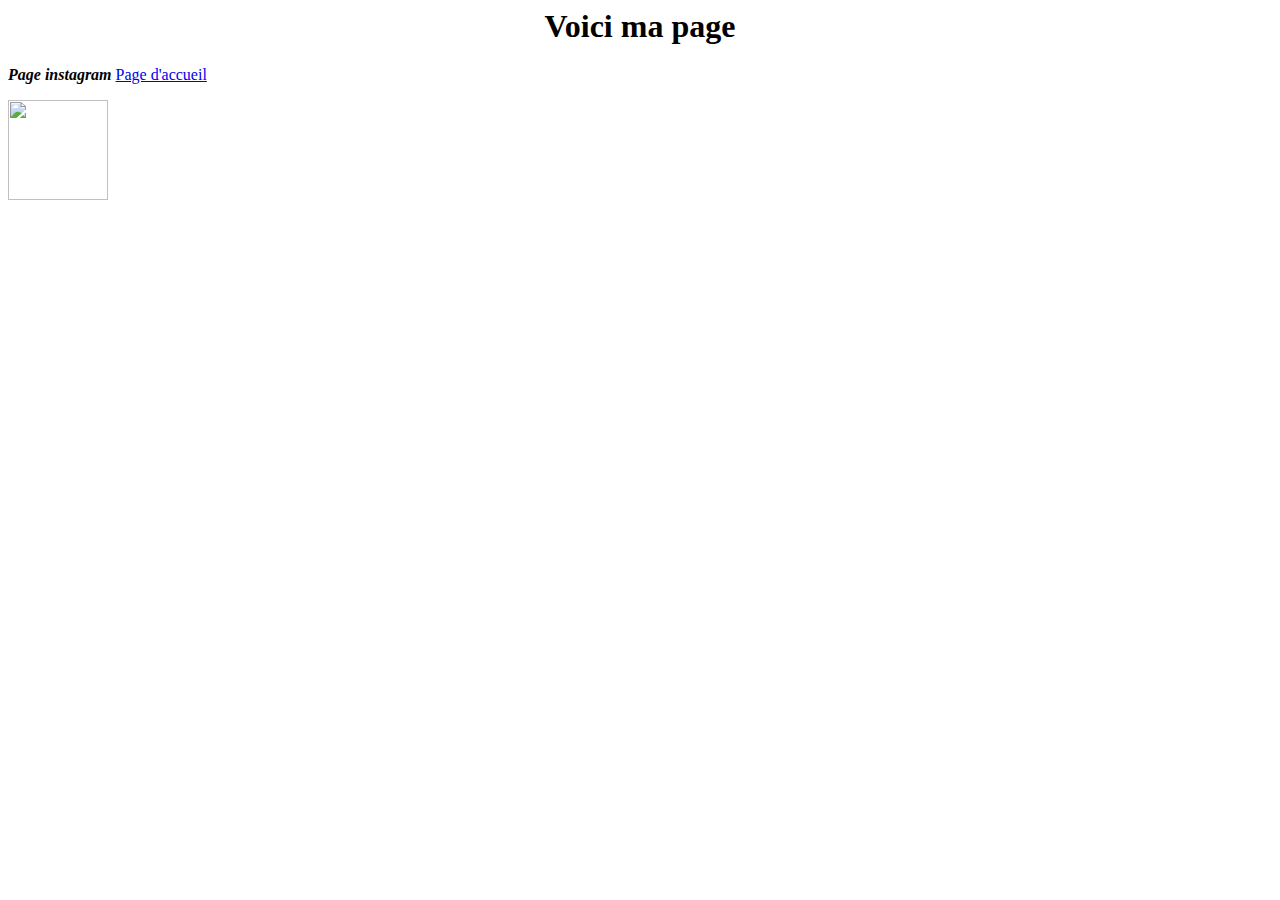
==== page.html @ 0bc68b1e "Add files via upload" ====
<html>
<head>
	<link href="fiche.css" rel="stylesheet">
	<meta charset="utf-8">
	<link rel="shorcut icon" href="icons8-star-50.png">
	
</head>
<body>
	<div id="header"><center><h1>Voici ma page</h1></div>
	<p><i><strong>Page instagram</strong></i>
	<a href=https://www.instagram.com/>Page d'accueil</a>
	</p>
	<img style="width:100px" src=https://img.filmsactu.net/datas/films/b/o/bob-l-eponge-2/xl/bob-l-eponge-2-affiche-4f4e3e344db7a.jpg >
	<div id="gif">
	<center><img alt class="work-img" src="tenor.gif">
</body>
</html>
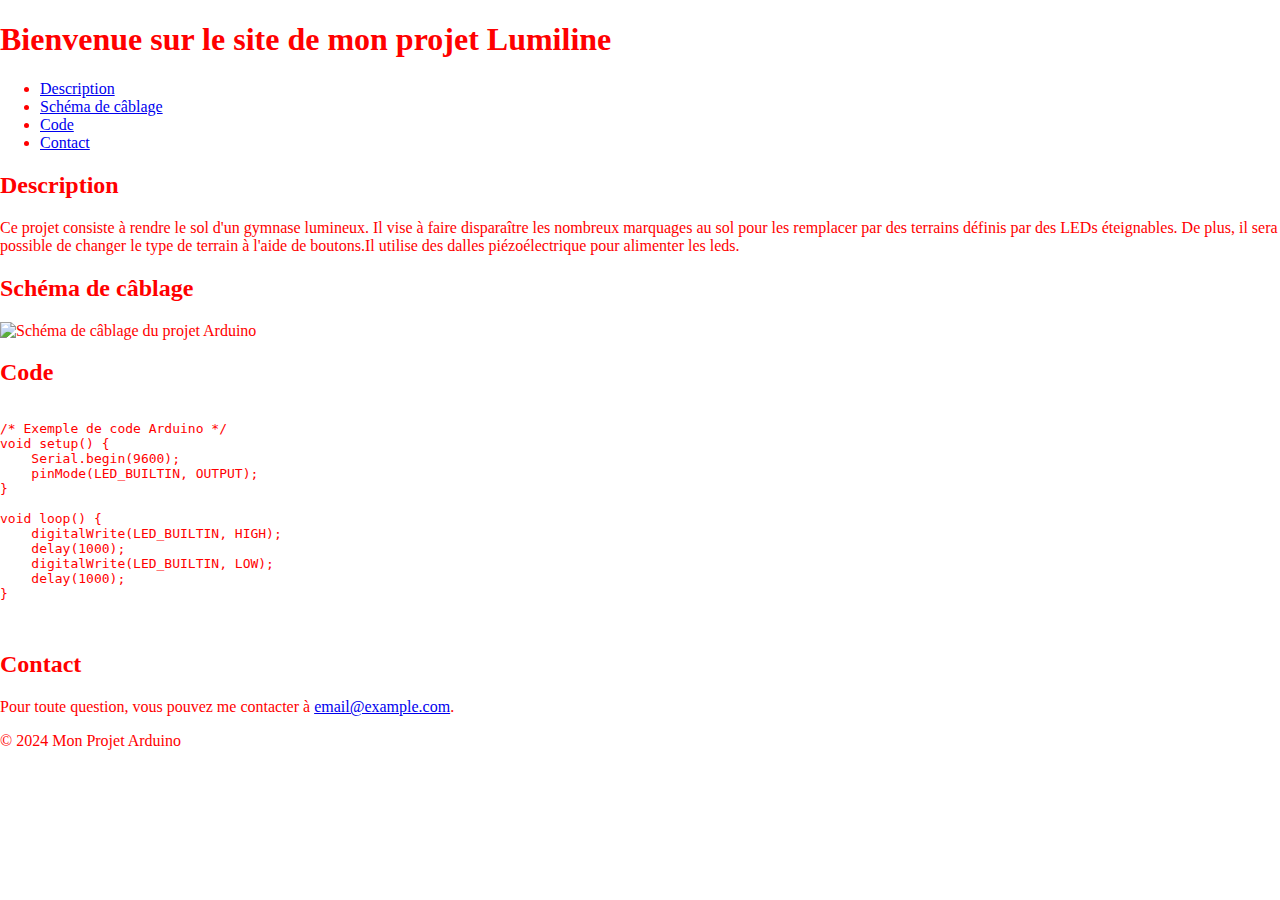
==== commit 75041197: "Add files via upload" ====
--- a/page.html
+++ b/page.html
@@ -1,17 +1,65 @@
-<html>
+<!DOCTYPE html>
+<html lang="fr">
+
 <head>
-	<link href="fiche.css" rel="stylesheet">
-	<meta charset="utf-8">
-	<link rel="shorcut icon" href="icons8-star-50.png">
-	
+	<meta charset="UTF-8">
+	<meta name="viewport" content="width=device-width, initial-scale=1.0">
+	<title>Mon Projet Lumiline</title>
+	<link rel="stylesheet" href="fiche.css">
 </head>
+
 <body>
-	<div id="header"><center><h1>Voici ma page</h1></div>
-	<p><i><strong>Page instagram</strong></i>
-	<a href=https://www.instagram.com/>Page d'accueil</a>
-	</p>
-	<img style="width:100px" src=https://img.filmsactu.net/datas/films/b/o/bob-l-eponge-2/xl/bob-l-eponge-2-affiche-4f4e3e344db7a.jpg >
-	<div id="gif">
-	<center><img alt class="work-img" src="tenor.gif">
+	<header>
+		<h1>Bienvenue sur le site de mon projet Lumiline</h1>
+	</header>
+	<nav>
+		<ul>
+			<li><a href="#description">Description</a></li>
+			<li><a href="#schema">Schéma de câblage</a></li>
+			<li><a href="#code">Code</a></li>
+			<li><a href="#contact">Contact</a></li>
+		</ul>
+	</nav>
+	<main>
+		<section id="description">
+			<h2>Description</h2>
+			<p>Ce projet consiste à rendre le sol d'un gymnase lumineux. Il vise à faire disparaître les nombreux
+				marquages au sol pour les remplacer par des terrains définis par des LEDs éteignables. De plus, il sera
+				possible de changer le type de terrain à l'aide de boutons.Il utilise des dalles piézoélectrique pour
+				alimenter les leds.</p>
+		</section>
+		<section id="schema">
+			<h2>Schéma de câblage</h2>
+			<img src="schema.png" alt="Schéma de câblage du projet Arduino">
+		</section>
+		<section id="code">
+			<h2>Code</h2>
+			<pre>
+<code>
+/* Exemple de code Arduino */
+void setup() {
+    Serial.begin(9600);
+    pinMode(LED_BUILTIN, OUTPUT);
+}
+
+void loop() {
+    digitalWrite(LED_BUILTIN, HIGH);
+    delay(1000);
+    digitalWrite(LED_BUILTIN, LOW);
+    delay(1000);
+}
+</code>
+            </pre>
+		</section>
+		<section id="contact">
+			<h2>Contact</h2>
+			<p>Pour toute question, vous pouvez me contacter à <a href="mailto:email@example.com">email@example.com</a>.
+			</p>
+		</section>
+	</main>
+	<footer>
+		<p>&copy; 2024 Mon Projet Arduino</p>
+	</footer>
 </body>
+
 </html>--- a/fiche.css
+++ b/fiche.css
@@ -0,0 +1,16 @@
+body{
+	color:red;
+	margin:0px;
+	background:white;
+	}
+#header{
+	height:150px;
+	background:#556B2F;
+	}
+.gif{
+	transition:transform 2s ease-in-out;
+	}
+.gif:hover{
+	transform:scale(10.2);
+	center:50%;
+}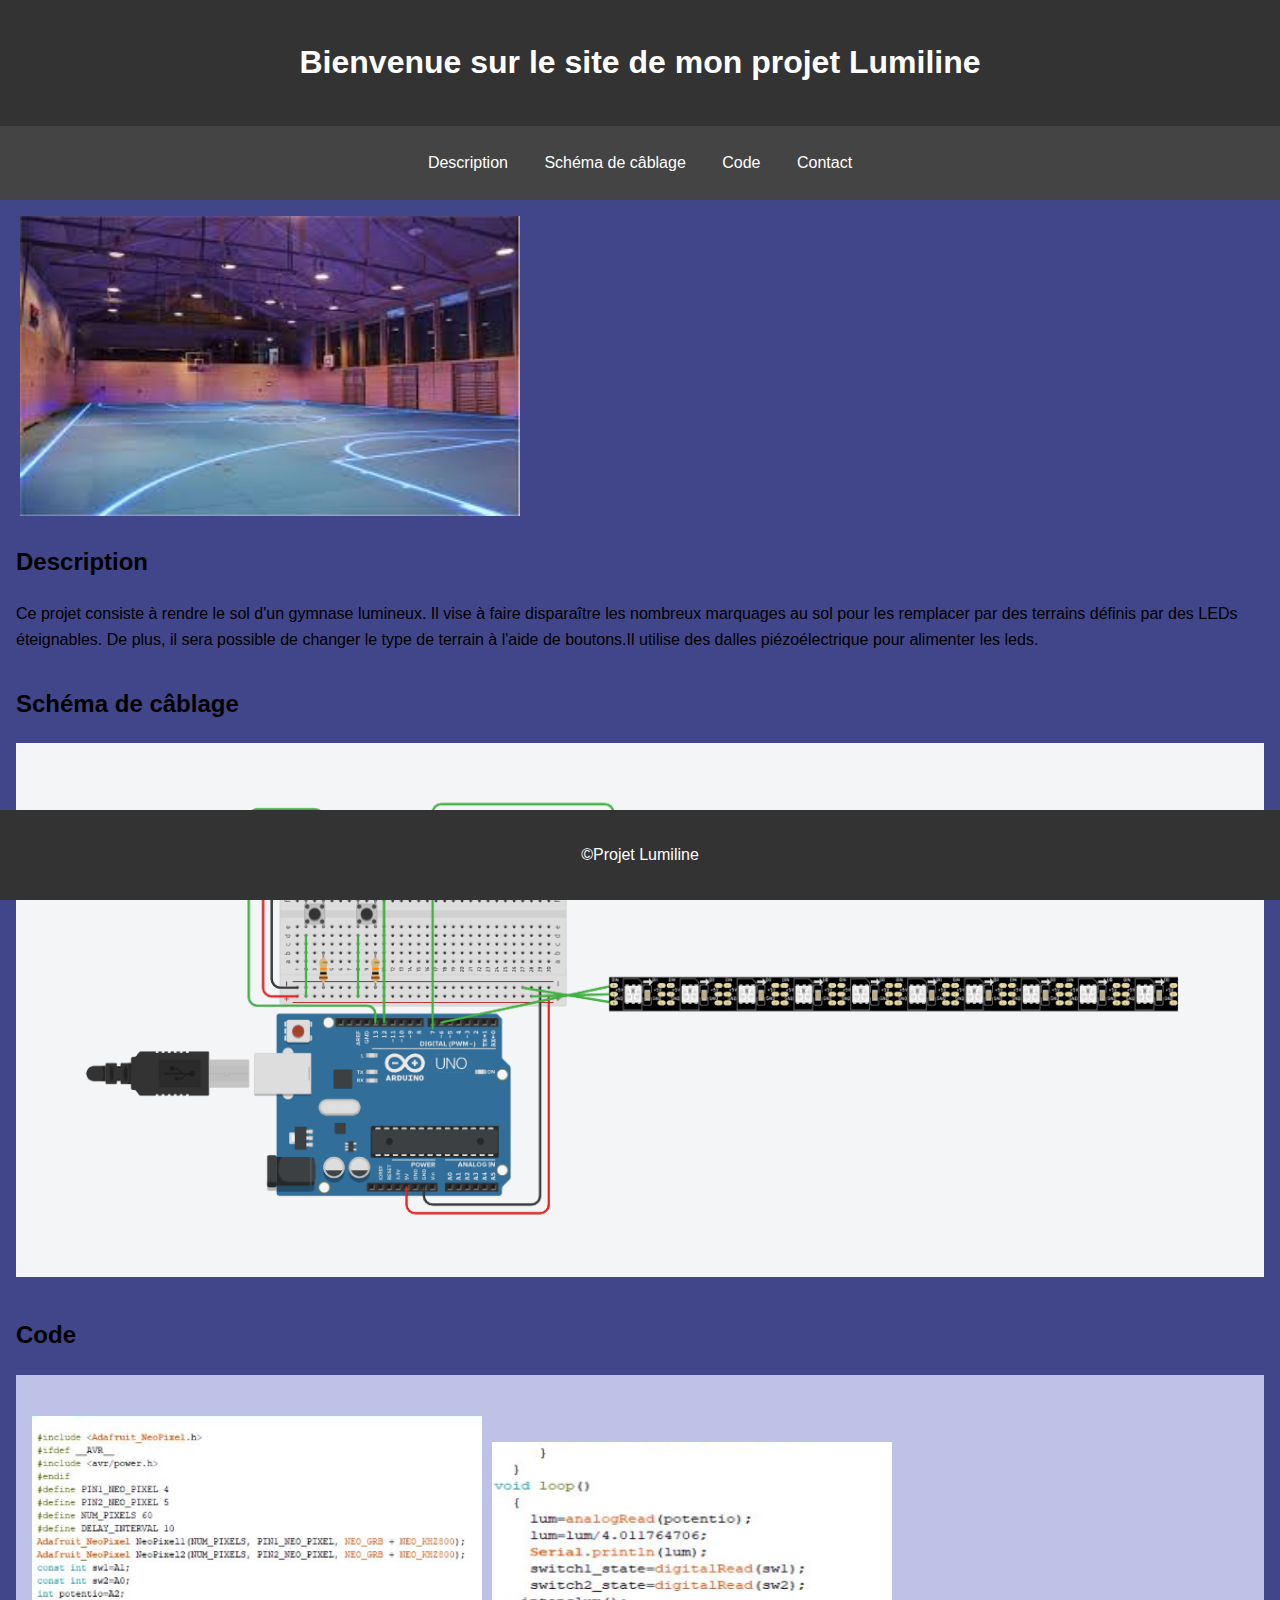
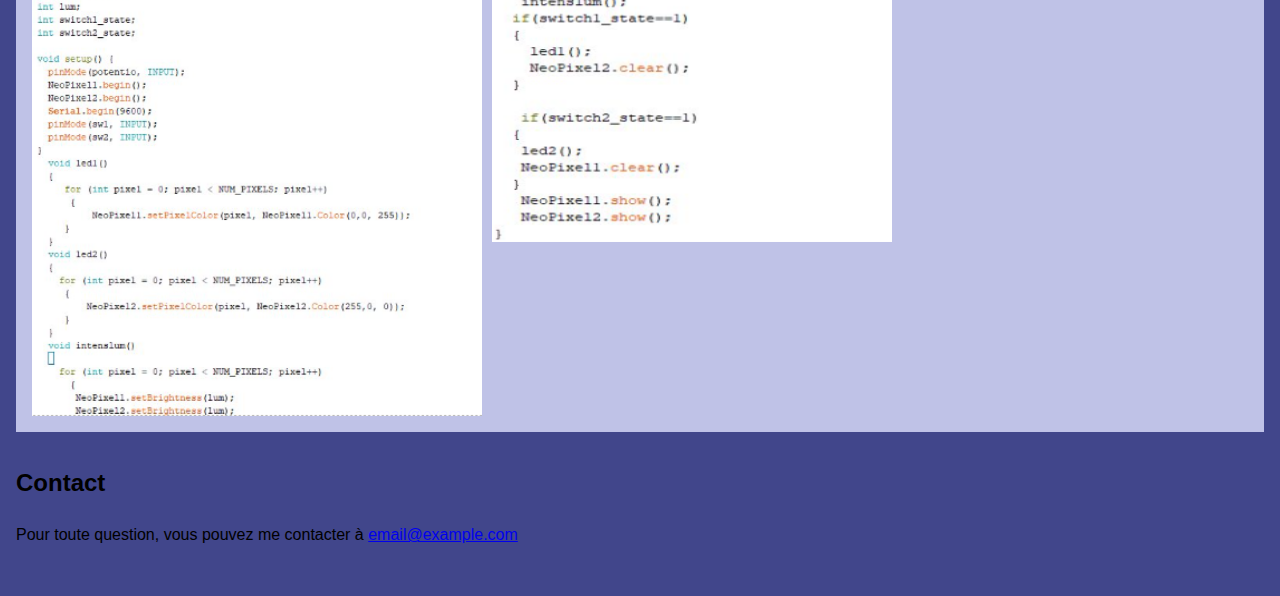
==== commit 7efaaad7: "Add files via upload" ====
--- a/page.html
+++ b/page.html
@@ -21,6 +21,9 @@
 		</ul>
 	</nav>
 	<main>
+		<image>
+			<img src="sol_gymnase.jpg" alt="Image 1" style="width: 500px; height: 300px;">
+		</image>
 		<section id="description">
 			<h2>Description</h2>
 			<p>Ce projet consiste à rendre le sol d'un gymnase lumineux. Il vise à faire disparaître les nombreux
@@ -30,35 +33,25 @@
 		</section>
 		<section id="schema">
 			<h2>Schéma de câblage</h2>
-			<img src="schema.png" alt="Schéma de câblage du projet Arduino">
+			<img src="montage.png" alt="Schéma de câblage du projet Arduino">
 		</section>
 		<section id="code">
 			<h2>Code</h2>
 			<pre>
 <code>
-/* Exemple de code Arduino */
-void setup() {
-    Serial.begin(9600);
-    pinMode(LED_BUILTIN, OUTPUT);
-}
-
-void loop() {
-    digitalWrite(LED_BUILTIN, HIGH);
-    delay(1000);
-    digitalWrite(LED_BUILTIN, LOW);
-    delay(1000);
-}
+	<img src="code1.png" alt="Image 1" style="width: 450px; height: 600px; float: left; margin-right: 10px;">
+        <img src="code2.png" alt="Image 2" style="width: 400px; height: 400px; float: left;">
 </code>
             </pre>
 		</section>
 		<section id="contact">
 			<h2>Contact</h2>
-			<p>Pour toute question, vous pouvez me contacter à <a href="mailto:email@example.com">email@example.com</a>.
+			<p>Pour toute question, vous pouvez me contacter à <a href="mailto:email@example.com">email@example.com</a>
 			</p>
 		</section>
 	</main>
 	<footer>
-		<p>&copy; 2024 Mon Projet Arduino</p>
+		<p>&copy;Projet Lumiline</p>
 	</footer>
 </body>
 
--- a/fiche.css
+++ b/fiche.css
@@ -1,16 +1,75 @@
-body{
-	color:red;
-	margin:0px;
-	background:white;
-	}
-#header{
-	height:150px;
-	background:#556B2F;
-	}
-.gif{
-	transition:transform 2s ease-in-out;
-	}
-.gif:hover{
-	transform:scale(10.2);
-	center:50%;
+body {
+    font-family: Arial, sans-serif;
+    margin: 0;
+    padding: 0;
+    line-height: 1.6;
+    background-color: #41468b;
+}
+
+image {
+    display: block;
+    margin-left: auto;
+    margin-right: auto;
+}
+
+header {
+    background: #333;
+    color: #fff;
+    padding: 1rem 0;
+    text-align: center;
+}
+
+nav {
+    background: #444;
+    color: #fff;
+    padding: 0.5rem;
+    text-align: center;
+}
+
+nav ul {
+    list-style: none;
+    padding: 0;
+}
+
+nav ul li {
+    display: inline;
+    margin: 0 1rem;
+}
+
+nav ul li a {
+    color: #fff;
+    text-decoration: none;
+}
+
+main {
+    padding: 1rem;
+}
+
+section {
+    margin-bottom: 2rem;
+}
+
+footer {
+    background: #333;
+    color: #fff;
+    text-align: center;
+    padding: 1rem 0;
+    position: fixed;
+    width: 100%;
+    bottom: 0;
+}
+
+img {
+    max-width: 100%;
+    height: auto;
+}
+
+pre {
+    background: #bfc2e7;
+    padding: 1rem;
+    overflow-x: auto;
+}
+
+code {
+    font-family: 'Courier New', Courier, monospace;
 }